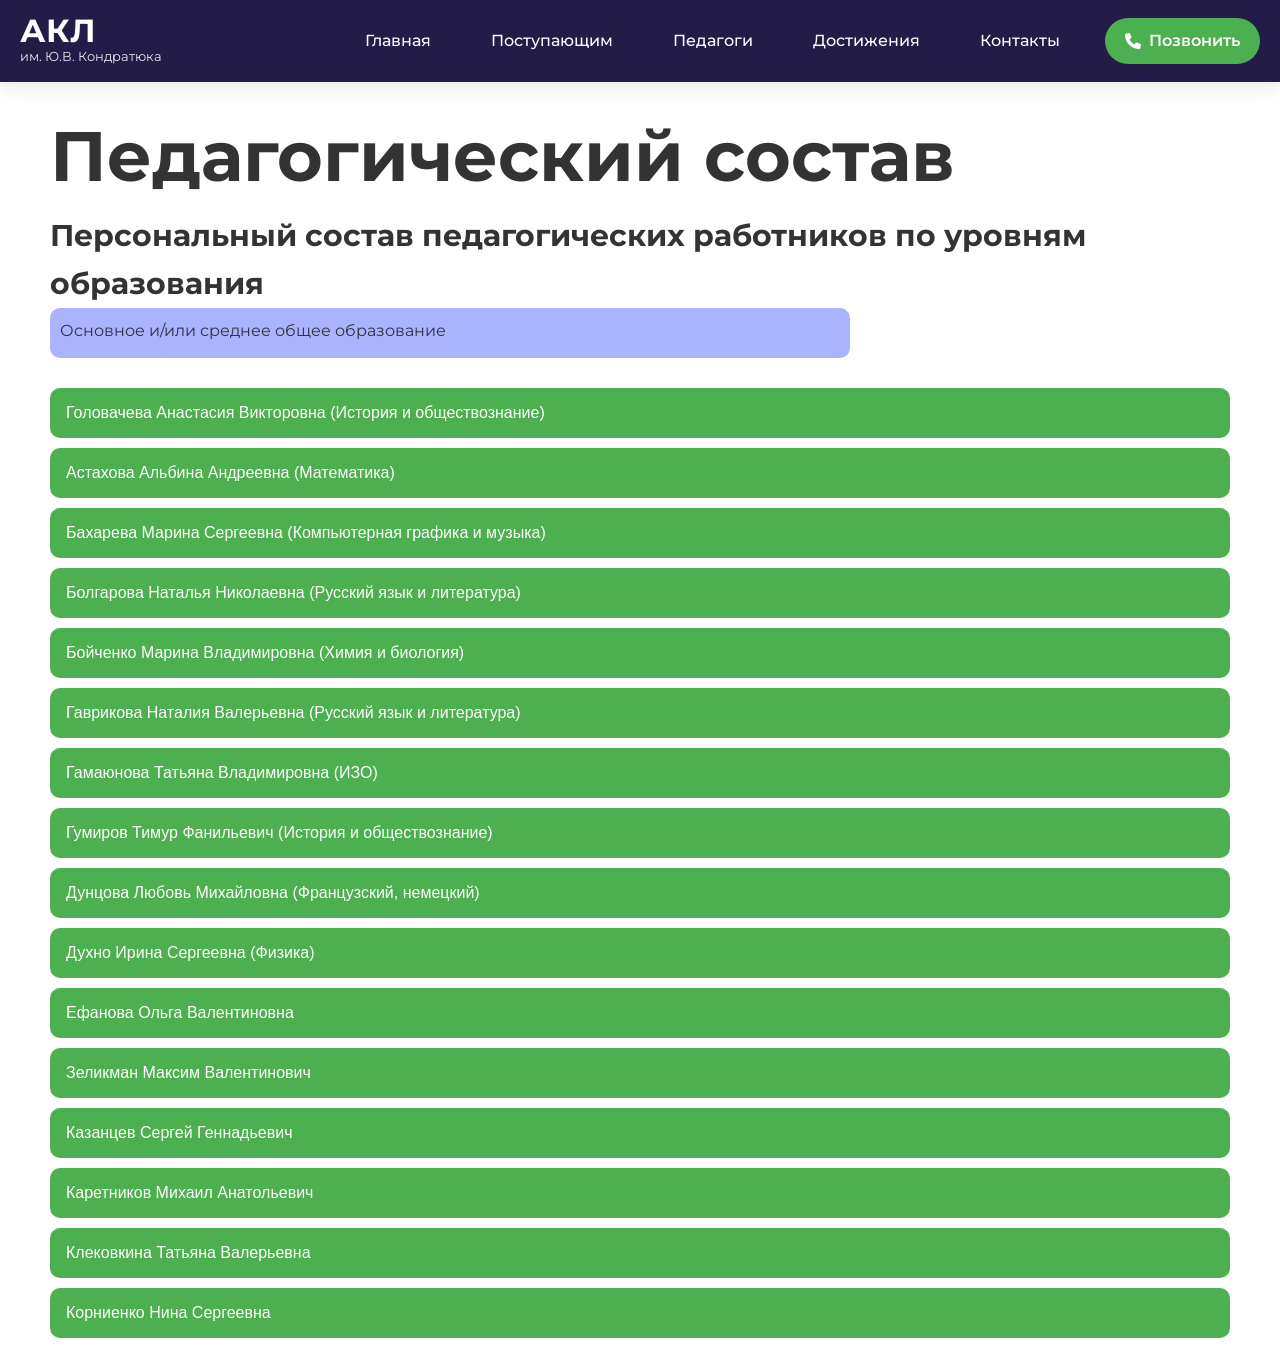
==== ped_sostav.html @ 6c46bc17 "Add files via upload" ====
<!DOCTYPE html>
<html lang="ru">
<head>
    <meta charset="UTF-8">
    <meta name="viewport" content="width=device-width, initial-scale=1.0">
    <title>Аэрокосмический лицей им. Ю.В. Кондратюка</title>
    <link rel="stylesheet" href="styles.css">
    <link rel="stylesheet" href="https://cdnjs.cloudflare.com/ajax/libs/font-awesome/6.0.0/css/all.min.css">
    <link href="https://fonts.googleapis.com/css2?family=Montserrat:wght@400;500;600;700&display=swap" rel="stylesheet">
    <link rel="stylesheet" href="https://cdnjs.cloudflare.com/ajax/libs/font-awesome/6.0.0/css/all.min.css">
</head>
<body>
    <nav class="navbar">
    <div class="nav-container">
        <!-- Логотип -->
        <div class="nav-logo">
            <span class="logo-text">АКЛ</span>
            <span class="logo-subtext">им. Ю.В. Кондратюка</span>
        </div>
        
        <!-- Кнопка меню для мобильных -->
        <button class="menu-toggle" id="menuToggle">
            <i class="fas fa-bars"></i>  <!-- Иконка должна быть здесь -->
        </button>
        
        <!-- Основное меню -->
        <ul class="nav-menu" id="navMenu">
            <li class="nav-item">
                <a href="index.html" class="nav-link">Главная</a>
            </li>
            <li class="nav-item">
                <a href="postupaushim.html" class="nav-link">Поступающим</a>
            </li>
            <li class="nav-item">
                <a href="ped_sostav.html" class="nav-link">Педагоги</a>
            </li>
            <li class="nav-item">
                <a href="achievement.html" class="nav-link">Достижения</a>
            </li>
            <li class="nav-item">
                <a href="contacts.html" class="nav-link">Контакты</a>
            </li>
            <li class="nav-item">
                <a href="tel:+73832792123" class="nav-link cta-button">
                    <i class="fas fa-phone"></i> Позвонить
                </a>
            </li>
        </ul>
    </div>
</nav>

    <h1 class="ped_sostav" id="head_ped_sostav">Педагогический состав</h1>
    <h2 class="ped_sostav">Персональный состав педагогических работников по уровням образования</h2>

    <div class="ped_sostav" id="about">
        <p>Основное и/или среднее общее образование</p>
    </div>

    <div class="ped_sostav" id="list_of_teachers">
        <!-- Головачева Анастасия Викторовна -->
        <div class="teacher-item">
            <button class="dropbtn" onclick="toggleTeacher('teacher1')">Головачева Анастасия Викторовна (История и обществознание)</button>
            <div class="all_ab_teacher" id="teacher1">
                <div class="teacher_name">Головачева Анастасия Викторовна</div>
                <div class="main_ab_teacher">
                    <img src="avatar.png" class="photo" alt="Фото учителя">
                    <div class="teacher-info">
                        <p><strong>Предмет:</strong> История и обществознание</p>
                        <p><strong>Ученая степень:</strong>Не указано</p>
                        <p><strong>Ученое звание:</strong>Не указано</p>
                        <p><strong>Общий стаж работы:</strong>4 года</p>
                        <p><strong>Педагогический стаж:</strong>4 года</p>
                        <p><strong>Стаж работы по специальности</strong>4 года</p>
                        <p><strong>Стаж работы в данной ОО:</strong>4 года</p>
                    </div>
                </div>
            </div>
        </div>

        <!-- Астахова Альбина Андреевна -->
        <div class="teacher-item">
            <button class="dropbtn" onclick="toggleTeacher('teacher2')">Астахова Альбина Андреевна (Математика)</button>
            <div class="all_ab_teacher" id="teacher2">
                <div class="teacher_name">Астахова Альбина Андреевна</div>
                <div class="main_ab_teacher">
                    <img src="avatar.png" class="photo" alt="Фото учителя">
                    <div class="teacher-info">
                        <p><strong>Предмет:</strong> Математика</p>
                        <p><strong>Ученая степень:</strong>Не указано</p>
                        <p><strong>Ученое звание:</strong>Не указано</p>
                        <p><strong>Общий стаж работы:</strong>4 года</p>
                        <p><strong>Педагогический стаж:</strong>4 года</p>
                        <p><strong>Стаж работы по специальности</strong>4 года</p>
                        <p><strong>Стаж работы в данной ОО:</strong>4 года</p>
                    </div>
                </div>
            </div>
        </div>

        <!-- Бахарева Марина Сергеевна -->
        <div class="teacher-item">
            <button class="dropbtn" onclick="toggleTeacher('teacher3')">Бахарева Марина Сергеевна (Компьютерная графика и музыка)</button>
            <div class="all_ab_teacher" id="teacher3">
                <div class="teacher_name">Бахарева Марина Сергеевна</div>
                <div class="main_ab_teacher">
                    <img src="bms.png" class="photo" alt="Фото учителя">
                    <div class="teacher-info">
                        <p><strong>Предмет:</strong>Музыка,компьютерная графика</p>
                        <p><strong>Ученая степень:</strong>Не указано</p>
                        <p><strong>Ученое звание:</strong>Не указано</p>
                        <p><strong>Общий стаж работы:</strong>30 года</p>
                        <p><strong>Педагогический стаж:</strong>28 года</p>
                        <p><strong>Стаж работы по специальности</strong>28 года</p>
                        <p><strong>Стаж работы в данной ОО:</strong>23 года</p>
                    </div>
                </div>
            </div>
        </div>

        <!-- Болгарова Наталья Николаевна -->
        <div class="teacher-item">
            <button class="dropbtn" onclick="toggleTeacher('teacher4')">Болгарова Наталья Николаевна (Русский язык и литература)</button>
            <div class="all_ab_teacher" id="teacher4">
                <div class="teacher_name">Болгарова Наталья Николаевна</div>
                <div class="main_ab_teacher">
                    <img src="avatar.png" class="photo" alt="Фото учителя">
                    <div class="teacher-info">
                        <p><strong>Предмет:</strong> Русский язык и литература</p>
                        <p><strong>Ученая степень:</strong>Не указано</p>
                        <p><strong>Ученое звание:</strong>Не указано</p>
                        <p><strong>Общий стаж работы:</strong>30 года</p>
                        <p><strong>Педагогический стаж:</strong>28 года</p>
                        <p><strong>Стаж работы по специальности</strong>28 года</p>
                        <p><strong>Стаж работы в данной ОО:</strong>23 года</p>
                    </div>
                </div>
            </div>
        </div>

        <!-- Бойченко Марина Владимировна -->
        <div class="teacher-item">
            <button class="dropbtn" onclick="toggleTeacher('teacher5')">Бойченко Марина Владимировна (Химия и биология)</button>
            <div class="all_ab_teacher" id="teacher5">
                <div class="teacher_name">Бойченко Марина Владимировна</div>
                <div class="main_ab_teacher">
                    <img src="avatar.png" class="photo" alt="Фото учителя">
                    <div class="teacher-info">
                        <p><strong>Предмет:</strong>Химия, биология</p>
                        <p><strong>Ученая степень:</strong>Не указано</p>
                        <p><strong>Ученое звание:</strong>Не указано</p>
                        <p><strong>Общий стаж работы:</strong>21 год</p>
                        <p><strong>Педагогический стаж:</strong>7 лет</p>
                        <p><strong>Стаж работы по специальности</strong>7 лет</p>
                        <p><strong>Стаж работы в данной ОО:</strong>1 год</p>
                    </div>
                </div>
            </div>
        </div>

        <!-- Добавьте остальных учителей по аналогии -->
        <!-- Гаврикова Наталия Валерьевна -->
        <div class="teacher-item">
            <button class="dropbtn" onclick="toggleTeacher('teacher6')">Гаврикова Наталия Валерьевна (Русский язык и литература)</button>
            <div class="all_ab_teacher" id="teacher6">
                <div class="teacher_name">Гаврикова Наталия Валерьевна</div>
                <div class="main_ab_teacher">
                    <img src="gnv.png" class="photo" alt="Фото учителя">
                    <div class="teacher-info">
                        <p><strong>Предмет:</strong>Русский язык и литература</p>
                        <p><strong>Ученая степень:</strong>Не указано</p>
                        <p><strong>Ученое звание:</strong>"Отличник просвещения"</p>
                        <p><strong>Общий стаж работы:</strong>32 года</p>
                        <p><strong>Педагогический стаж:</strong>32 года</p>
                        <p><strong>Стаж работы по специальности</strong>32 года</p>
                        <p><strong>Стаж работы в данной ОО:</strong>11 лет</p>
                    </div>
                </div>
            </div>
        </div>

        <!-- Гамаюнова Татьяна Владимировна -->
        <div class="teacher-item">
            <button class="dropbtn" onclick="toggleTeacher('teacher7')">Гамаюнова Татьяна Владимировна (ИЗО)</button>
            <div class="all_ab_teacher" id="teacher7">
                <div class="teacher_name">Гамаюнова Татьяна Владимировна</div>
                <div class="main_ab_teacher">
                    <img src="avatar.png" class="photo" alt="Фото учителя">
                    <div class="teacher-info">
                        <p><strong>Предмет:</strong>ИЗО</p>
                        <p><strong>Ученая степень:</strong>Не указано</p>
                        <p><strong>Ученое звание:</strong>Не указано</p>
                        <p><strong>Общий стаж работы:</strong>40 лет</p>
                        <p><strong>Педагогический стаж:</strong>36 лет</p>
                        <p><strong>Стаж работы по специальности</strong>36 лет</p>
                        <p><strong>Стаж работы в данной ОО:</strong>18 лет</p>
                    </div>
                </div>
            </div>
        </div>

        <div class="teacher-item">
            <button class="dropbtn" onclick="toggleTeacher('teacher8')">Гумиров Тимур Фанильевич (История и обществознание)</button>
            <div class="all_ab_teacher" id="teacher8">
                <div class="teacher_name">Гумиров Тимур Фанильевич</div>
                <div class="main_ab_teacher">
                    <img src="gtf.png" class="photo" alt="Фото учителя">
                    <div class="teacher-info">
                        <p><strong>Предмет:</strong>История и обществознание</p>
                        <p><strong>Ученая степень:</strong>Не указано</p>
                        <p><strong>Ученое звание:</strong>Не указано</p>
                        <p><strong>Общий стаж работы:</strong>10 лет</p>
                        <p><strong>Педагогический стаж:</strong>10 лет</p>
                        <p><strong>Стаж работы по специальности</strong>10 лет</p>
                        <p><strong>Стаж работы в данной ОО:</strong>10 лет</p>
                    </div>
                </div>
            </div>
        </div>

        <!-- Дунцова Любовь Михайловна -->
        <div class="teacher-item">
            <button class="dropbtn" onclick="toggleTeacher('teacher9')">Дунцова Любовь Михайловна (Французский, немецкий)</button>
            <div class="all_ab_teacher" id="teacher9">
                <div class="teacher_name">Дунцова Любовь Михайловна</div>
                <div class="main_ab_teacher">
                    <img src="dlm.png" class="photo" alt="Фото учителя">
                    <div class="teacher-info">
                        <p><strong>Предмет:</strong>Иностранные языки (французский, немецкий)</p>
                        <p><strong>Ученая степень:</strong>Не указано</p>
                        <p><strong>Ученое звание:</strong>Не указано</p>
                        <p><strong>Общий стаж работы:</strong>40 лет</p>
                        <p><strong>Педагогический стаж:</strong>40 лет</p>
                        <p><strong>Стаж работы по специальности</strong>40 лет</p>
                        <p><strong>Стаж работы в данной ОО:</strong>37 лет</p>
                    </div>
                </div>
            </div>
        </div>

        <!-- Духно Ирина Сергеевна -->
        <div class="teacher-item">
            <button class="dropbtn" onclick="toggleTeacher('teacher10')">Духно Ирина Сергеевна (Физика)</button>
            <div class="all_ab_teacher" id="teacher10">
                <div class="teacher_name">Духно Ирина Сергеевна</div>
                <div class="main_ab_teacher">
                    <img src="dis.png" class="photo" alt="Фото учителя">
                    <div class="teacher-info">
                        <p><strong>Предмет:</strong>Физика</p>
                        <p><strong>Ученая степень:</strong>Не указано</p>
                        <p><strong>Ученое звание:</strong>Не указано</p>
                        <p><strong>Общий стаж работы:</strong>20 лет</p>
                        <p><strong>Педагогический стаж:</strong>14 лет</p>
                        <p><strong>Стаж работы по специальности</strong>14 лет</p>
                        <p><strong>Стаж работы в данной ОО:</strong>8 лет</p>
                    </div>
                </div>
            </div>
        </div>

        <div class="teacher-item">
            <button class="dropbtn" onclick="toggleTeacher('teacher11')">Ефанова Ольга Валентиновна</button>
            <div class="all_ab_teacher" id="teacher11">
                <div class="teacher_name">Ефанова Ольга Валентиновна</div>
                <div class="main_ab_teacher">
                    <img src="eov.png" class="photo" alt="Фото учителя">
                    <div class="teacher-info">
                        <p><strong>Предмет:</strong>Педагог дополнительного образования</p>
                        <p><strong>Ученая степень:</strong>Не указано</p>
                        <p><strong>Ученое звание:</strong>Не указано</p>
                        <p><strong>Общий стаж работы:</strong>44 года</p>
                        <p><strong>Педагогический стаж:</strong>36 лет</p>
                        <p><strong>Стаж работы по специальности</strong>36 лет</p>
                        <p><strong>Стаж работы в данной ОО:</strong>26 лет</p>
                    </div>
                </div>
            </div>
        </div>

        <div class="teacher-item">
            <button class="dropbtn" onclick="toggleTeacher('teacher12')">Зеликман Максим Валентинович</button>
            <div class="all_ab_teacher" id="teacher12">
                <div class="teacher_name">Зеликман Максим Валентинович</div>
                <div class="main_ab_teacher">
                    <img src="avatar.png" class="photo" alt="Фото учителя">
                    <div class="teacher-info">
                        <p><strong>Предмет:</strong>Физика</p>
                        <p><strong>Ученая степень:</strong>Не указано</p>
                        <p><strong>Ученое звание:</strong>Не указано</p>
                        <p><strong>Общий стаж работы:</strong>14 лет</p>
                        <p><strong>Педагогический стаж:</strong>2 года</p>
                        <p><strong>Стаж работы по специальности</strong>11 лет</p>
                        <p><strong>Стаж работы в данной ОО:</strong>2 года</p>
                    </div>
                </div>
            </div>
        </div>

        <div class="teacher-item">
            <button class="dropbtn" onclick="toggleTeacher('teacher13')">Казанцев Сергей Геннадьевич</button>
            <div class="all_ab_teacher" id="teacher13">
                <div class="teacher_name">Казанцев Сергей Геннадьевич</div>
                <div class="main_ab_teacher">
                    <img src="ksg.png" class="photo" alt="Фото учителя">
                    <div class="teacher-info">
                        <p><strong>Предмет:</strong>КЛА, индивидуальный проект, спецкурс</p>
                        <p><strong>Ученая степень:</strong>Не указано</p>
                        <p><strong>Ученое звание:</strong>Почётный работник сферы образования Российской Федерации</p>
                        <p><strong>Общий стаж работы:</strong>38 лет</p>
                        <p><strong>Педагогический стаж:</strong>37 лет</p>
                        <p><strong>Стаж работы по специальности</strong>37 лет</p>
                        <p><strong>Стаж работы в данной ОО:</strong>37 лет</p>
                    </div>
                </div>
            </div>
        </div>

        <div class="teacher-item">
            <button class="dropbtn" onclick="toggleTeacher('teacher14')">Каретников Михаил Анатольевич</button>
            <div class="all_ab_teacher" id="teacher14">
                <div class="teacher_name">Каретников Михаил Анатольевич</div>
                <div class="main_ab_teacher">
                    <img src="kma.png" class="photo" alt="Фото учителя">
                    <div class="teacher-info">
                        <p><strong>Предмет:</strong>Основы безопасности и защиты Родины</p>
                        <p><strong>Ученая степень:</strong>Не указано</p>
                        <p><strong>Ученое звание:</strong>Не указано</p>
                        <p><strong>Общий стаж работы:</strong>29 лет</p>
                        <p><strong>Педагогический стаж:</strong>29 лет</p>
                        <p><strong>Стаж работы по специальности</strong>29 лет</p>
                        <p><strong>Стаж работы в данной ОО:</strong>7 лет</p>
                    </div>
                </div>
            </div>
        </div>

        <div class="teacher-item">
            <button class="dropbtn" onclick="toggleTeacher('teacher15')">Клековкина Татьяна Валерьевна</button>
            <div class="all_ab_teacher" id="teacher15">
                <div class="teacher_name">Клековкина Татьяна Валерьевна</div>
                <div class="main_ab_teacher">
                    <img src="ktv.png" class="photo" alt="Фото учителя">
                    <div class="teacher-info">
                        <p><strong>Предмет:</strong>Информатика</p>
                        <p><strong>Ученая степень:</strong>Не указано</p>
                        <p><strong>Ученое звание:</strong>Отличник просвещения</p>
                        <p><strong>Общий стаж работы:</strong>40 лет</p>
                        <p><strong>Педагогический стаж:</strong>30 лет</p>
                        <p><strong>Стаж работы по специальности</strong>30 лет</p>
                        <p><strong>Стаж работы в данной ОО:</strong>19 лет</p>
                    </div>
                </div>
            </div>
        </div>

        <div class="teacher-item">
            <button class="dropbtn" onclick="toggleTeacher('teacher16')">Корниенко Нина Сергеевна</button>
            <div class="all_ab_teacher" id="teacher16">
                <div class="teacher_name">Корниенко Нина Сергеевна</div>
                <div class="main_ab_teacher">
                    <img src="avatar.png" class="photo" alt="Фото учителя">
                    <div class="teacher-info">
                        <p><strong>Предмет:</strong>Русский язык, литература</p>
                        <p><strong>Ученая степень:</strong>Не указано</p>
                        <p><strong>Ученое звание:</strong>Почётный работник общего образования Российской Федерации</p>
                        <p><strong>Общий стаж работы:</strong>41 год</p>
                        <p><strong>Педагогический стаж:</strong>36 лет</p>
                        <p><strong>Стаж работы по специальности</strong>36 лет</p>
                        <p><strong>Стаж работы в данной ОО:</strong>5 лет</p>
                    </div>
                </div>
            </div>
        </div>
    </div>

    <style>
        /* Дополнительные стили для страницы педсостава */
        .teacher-item {
            margin-bottom: 10px;
            width: 100%;
        }

        .dropbtn {
            background-color: #4CAF50;
            color: white;
            padding: 16px;
            font-size: 16px;
            border: none;
            border-radius: 10px;
            cursor: pointer;
            width: 100%;
            text-align: left;
            transition: background-color 0.3s;
        }

        .dropbtn:hover {
            background-color: #3d8b40;
        }

        .all_ab_teacher {
            display: none;
            background-color: #f1f1f1;
            padding: 20px;
            border-radius: 0 0 10px 10px;
            box-shadow: 0px 8px 16px 0px rgba(0,0,0,0.2);
            margin-top: -5px;
            width: 100%;
        }

        .all_ab_teacher.show {
            display: block;
            animation: fadeIn 0.3s ease;
        }

        @keyframes fadeIn {
            from {
                opacity: 0;
                transform: translateY(-10px);
            }
            to {
                opacity: 1;
                transform: translateY(0);
            }
        }

        .teacher_name {
            font-size: 24px;
            font-weight: bold;
            margin-bottom: 15px;
            color: #180f3f;
        }

        .main_ab_teacher {
            display: flex;
            gap: 30px;
            align-items: flex-start;
        }

        .photo {
            height: 200px;
            width: 200px;
            border: 2px solid #180f3f;
            border-radius: 20px;
            object-fit: cover;
        }

        .teacher-info {
            flex: 1;
            font-size: 16px;
            line-height: 1.8;
        }

        .teacher-info p {
            margin-bottom: 10px;
        }

        .teacher-info strong {
            color: #180f3f;
            font-weight: 600;
        }

        #list_of_teachers {
            margin-left: 50px;
            margin-top: 30px;
            margin-right: 50px;
            max-width: 1200px;
        }

        @media (max-width: 768px) {
            #list_of_teachers {
                margin-left: 20px;
                margin-right: 20px;
            }

            .main_ab_teacher {
                flex-direction: column;
                align-items: center;
                text-align: center;
            }

            .photo {
                height: 150px;
                width: 150px;
            }

            #about {
                width: 90% !important;
                margin-left: auto !important;
                margin-right: auto !important;
            }
        }

        /* Стили для страницы поступающим */
        #postupaushim_header {
            margin-top: 100px;
            margin-left: 50px;
            font-size: 70px;
        }

        #responsible, #postupaushim_header, #inquiries_by_phone {
            margin-left: 50px;
        }

        .postupaushim {
            border: #180f3f solid 2px;
            border-radius: 30px;
            padding: 20px;
            font-size: 25px;
            width: 90%;
            max-width: 1100px;
            margin-left: 50px;
            margin-top: 70px;
        }
    </style>

    <script>
        function toggleTeacher(teacherId) {
            const teacherInfo = document.getElementById(teacherId);
            const isShowing = teacherInfo.classList.contains('show');
            
            // Закрываем все открытые окна
            const allTeacherInfos = document.querySelectorAll('.all_ab_teacher');
            allTeacherInfos.forEach(info => {
                if (info.id !== teacherId) {
                    info.classList.remove('show');
                }
            });
            
            // Переключаем текущее окно
            if (!isShowing) {
                teacherInfo.classList.add('show');
            } else {
                teacherInfo.classList.remove('show');
            }
            
            // Предотвращаем всплытие события
            event.stopPropagation();
        }

        // Закрытие при клике вне области
        window.onclick = function(event) {
            if (!event.target.matches('.dropbtn')) {
                const dropdowns = document.getElementsByClassName("all_ab_teacher");
                for (let i = 0; i < dropdowns.length; i++) {
                    const openDropdown = dropdowns[i];
                    if (openDropdown.classList.contains('show')) {
                        openDropdown.classList.remove('show');
                    }
                }
            }
        }

        // Мобильное меню
        document.addEventListener('DOMContentLoaded', function() {
            const menuToggle = document.getElementById('menuToggle');
            const navMenu = document.getElementById('navMenu');
            
            if (menuToggle) {
                menuToggle.addEventListener('click', function() {
                    navMenu.classList.toggle('active');
                });
            }
            
            const navLinks = document.querySelectorAll('.nav-link');
            navLinks.forEach(link => {
                link.addEventListener('click', function() {
                    navMenu.classList.remove('active');
                });
            });
        });

        document.addEventListener('DOMContentLoaded', function() {
            const menuToggle = document.getElementById('menuToggle');
            const navMenu = document.getElementById('navMenu');
            const navbar = document.querySelector('.navbar');
            
            // Проверяем, что элементы существуют
            if (!menuToggle || !navMenu) return;
            
            // Переключение меню
            menuToggle.addEventListener('click', function(event) {
                event.stopPropagation(); // Предотвращаем всплытие события
                navMenu.classList.toggle('active');
                
                // Меняем иконку
                const icon = menuToggle.querySelector('i');
                if (icon) {
                    if (navMenu.classList.contains('active')) {
                        icon.className = 'fas fa-times';
                    } else {
                        icon.className = 'fas fa-bars';
                    }
                }
            });
            
            // Закрытие меню при клике на ссылку
            document.querySelectorAll('.nav-link').forEach(link => {
                link.addEventListener('click', function() {
                    navMenu.classList.remove('active');
                    const icon = menuToggle.querySelector('i');
                    if (icon) {
                        icon.className = 'fas fa-bars';
                    }
                });
            });
            
            // Закрытие меню при клике вне области
            document.addEventListener('click', function(event) {
                if (!navMenu.contains(event.target) && !menuToggle.contains(event.target)) {
                    navMenu.classList.remove('active');
                    const icon = menuToggle.querySelector('i');
                    if (icon) {
                        icon.className = 'fas fa-bars';
                    }
                }
            });
            
            // Изменение меню при скролле
            window.addEventListener('scroll', function() {
                if (window.scrollY > 100) {
                    navbar.classList.add('scrolled');
                } else {
                    navbar.classList.remove('scrolled');
                }
            });
        });

    </script>
</body>
</html>
---- styles.css ----
/* Сброс и базовые стили */
* {
    margin: 0;
    padding: 0;
    box-sizing: border-box;
}

:root {
    --primary-color: #180f3f;
    --secondary-color: #070253;
    --text-color: #333;
    --white: #ffffff;
    --black: #000000;
    --gradient: linear-gradient(to right, var(--black), var(--secondary-color));
    --shadow: 0 5px 15px rgba(0, 0, 0, 0.1);
    --transition: all 0.3s ease;
}

html {
    font-size: 16px;
    scroll-behavior: smooth;
}

body {
    font-family: 'Montserrat', sans-serif;
    color: var(--text-color);
    background-color: var(--white);
    overflow-x: hidden;
    line-height: 1.6;
}

.container {
    max-width: 1400px;
    margin: 0 auto;
    padding: 0 20px;
}

/* Стили для выдвигающегося меню */
.navbar {
    position: fixed;
    top: 0;
    left: 0;
    width: 100%;
    background-color: rgba(24, 15, 63, 0.95);
    backdrop-filter: blur(10px);
    box-shadow: 0 4px 20px rgba(0, 0, 0, 0.1);
    z-index: 1000;
    transition: all 0.4s ease;
    padding: 15px 0;
}

.navbar.scrolled {
    padding: 10px 0;
    background-color: rgba(24, 15, 63, 0.98);
}

.nav-container {
    max-width: 1400px;
    margin: 0 auto;
    padding: 0 20px;
    display: flex;
    justify-content: space-between;
    align-items: center;
}

/* Логотип */
.nav-logo {
    display: flex;
    flex-direction: column;
    color: var(--white);
}

.logo-text {
    font-size: 2rem;
    font-weight: 700;
    line-height: 1;
}

.logo-subtext {
    font-size: 0.8rem;
    opacity: 0.9;
}

/* Меню */
.nav-menu {
    display: flex;
    list-style: none;
    align-items: center;
    gap: 30px;
    margin: 0;
    padding: 0;
}

.nav-item {
    position: relative;
}

.nav-link {
    color: var(--white);
    text-decoration: none;
    font-weight: 500;
    font-size: 1rem;
    padding: 8px 15px;
    border-radius: 5px;
    transition: all 0.3s ease;
    display: flex;
    align-items: center;
    gap: 8px;
}

.nav-link:hover {
    background-color: rgba(255, 255, 255, 0.1);
    transform: translateY(-2px);
}

.nav-link::after {
    content: '';
    position: absolute;
    bottom: -5px;
    left: 50%;
    transform: translateX(-50%);
    width: 0;
    height: 2px;
    background-color: var(--white);
    transition: width 0.3s ease;
}

.nav-link:hover::after {
    width: 80%;
}

/* Кнопка звонка */
.cta-button {
    background-color: #4CAF50;
    padding: 10px 20px;
    border-radius: 25px;
    font-weight: 600;
}

.cta-button:hover {
    background-color: #3d8b40;
    transform: translateY(-3px);
    box-shadow: 0 5px 15px rgba(76, 175, 80, 0.3);
}

/* Кнопка мобильного меню */
.menu-toggle {
    display: none;
    background: none;
    border: none;
    color: var(--white);
    font-size: 1.5rem;
    cursor: pointer;
    padding: 10px;
    transition: transform 0.3s ease;
}

.menu-toggle:hover {
    transform: scale(1.1);
}

/* Адаптивность меню */
@media (max-width: 992px) {
    .menu-toggle {
        display: block;
    }
    
    .nav-menu {
        position: fixed;
        top: 70px;
        right: -100%;
        width: 300px;
        height: calc(100vh - 70px);
        background-color: var(--primary-color);
        flex-direction: column;
        align-items: flex-start;
        padding: 40px 30px;
        transition: right 0.5s ease;
        box-shadow: -5px 0 25px rgba(0, 0, 0, 0.2);
        overflow-y: auto;
    }
    
    .nav-menu.active {
        right: 0;
    }
    
    .nav-item {
        width: 100%;
    }
    
    .nav-link {
        padding: 15px 0;
        width: 100%;
        border-bottom: 1px solid rgba(255, 255, 255, 0.1);
    }
    
    .nav-link::after {
        display: none;
    }
    
    .cta-button {
        margin-top: 20px;
        justify-content: center;
    }
}

@media (max-width: 480px) {
    .nav-menu {
        width: 100%;
    }
    
    .nav-logo .logo-text {
        font-size: 1.5rem;
    }
    
    .logo-subtext {
        font-size: 0.7rem;
    }
}

.container {
    padding-top: 100px;
}

@media (max-width: 768px) {
    .container {
        padding-top: 90px;
    }
}

/* Шапка */
.header {
    margin-top: 60px;
}

.main-title {
    color: var(--primary-color);
    font-size: clamp(2rem, 5vw, 4rem);
    font-weight: 700;
    line-height: 1.2;
    margin-bottom: 30px;
}

.contact-info {
    display: flex;
    flex-wrap: wrap;
    gap: 30px;
    margin-bottom: 50px;
}

.tel, .geo {
    color: var(--secondary-color);
    font-size: 1.3rem;
    font-weight: 500;
}

/* Главный баннер */
.hero {
    margin: 80px 0;
}

.hero-title {
    color: var(--primary-color);
    font-size: clamp(2.5rem, 6vw, 5rem);
    margin-bottom: 40px;
}

.hero-content {
    display: flex;
    flex-wrap: wrap;
    align-items: center;
    gap: 30px;
}

.hero-image {
    width: 100%;
    max-width: 500px;
    border-radius: 15px;
    box-shadow: var(--shadow);
}

.hero-subtitle {
    color: var(--primary-color);
    font-size: clamp(1.8rem, 4vw, 2.5rem);
    flex: 1;
}

/* Преимущества */
.advantages {
    margin: 80px 0;
}

.advantage-row {
    display: flex;
    flex-wrap: wrap;
    gap: 30px;
    margin-bottom: 30px;
}

.advantage-card {
    flex: 1;
    min-width: 300px;
    padding: 25px;
    background: linear-gradient(135deg, #f5f7fa 0%, #c3cfe2 100%);
    border-radius: 15px;
    box-shadow: var(--shadow);
    transition: var(--transition);
}

.advantage-card:hover {
    transform: translateY(-5px);
    box-shadow: 0 10px 25px rgba(0, 0, 0, 0.15);
}

.advantage-card p {
    color: var(--primary-color);
    font-size: 1.1rem;
    line-height: 1.7;
}

/* Галерея */
.gallery {
    display: flex;
    flex-wrap: wrap;
    gap: 30px;
    margin: 80px 0;
}

.gallery-image {
    flex: 1;
    min-width: 300px;
    height: 300px;
    object-fit: cover;
    border-radius: 20px;
    box-shadow: var(--shadow);
    transition: var(--transition);
}

.gallery-image:hover {
    transform: scale(1.02);
}

/* Образование */
.education {
    margin: 80px 0;
}

.section-title {
    color: var(--primary-color);
    font-size: clamp(2.5rem, 6vw, 4rem);
    margin-bottom: 50px;
    font-weight: 700;
}

.education-grid {
    display: grid;
    grid-template-columns: repeat(auto-fit, minmax(300px, 1fr));
    gap: 30px;
}

.education-card {
    padding: 30px;
    background: var(--gradient);
    border-radius: 20px;
    color: var(--white);
    box-shadow: var(--shadow);
    transition: var(--transition);
}

.education-card:hover {
    transform: translateY(-10px);
}

.education-card p {
    font-size: 1.1rem;
    line-height: 1.7;
}

/* Мероприятия */
.events {
    margin: 80px 0;
}

.events-grid {
    display: grid;
    grid-template-columns: repeat(auto-fit, minmax(300px, 1fr));
    gap: 30px;
}

.event-card {
    padding: 30px;
    border: 2px solid var(--primary-color);
    border-radius: 20px;
    color: var(--primary-color);
    transition: var(--transition);
}

.event-card:hover {
    box-shadow: 0 10px 30px rgba(24, 15, 63, 0.2);
    transform: translateY(-5px);
}

.event-card p {
    font-size: 1.1rem;
    line-height: 1.7;
}

/* Карта */
.location {
    margin: 80px 0 120px;
}

.map-container {
    position: relative;
    width: 100%;
    height: 0;
    padding-bottom: 56.25%; /* Соотношение 16:9 */
    border-radius: 20px;
    overflow: hidden;
    box-shadow: var(--shadow);
}

.map {
    position: absolute;
    top: 0;
    left: 0;
    width: 100%;
    height: 100%;
    border: none;
}

#postupaushim_header {
    margin-top: 100px;
    margin-left: 50px;
    font-size: 70px;
}

#responsible, #postupaushim_header, #inquiries_by_phone {
    margin-left: 50px;
}

.postupaushim {
    border: #180f3f solid 2px;
    border-radius: 30px;
    padding: 20px;
    font-size: 25px;
    width: 1100px;
    margin-left: 50px;
    margin-top: 70px;
}

ul {
    list-style-type: none;
}

a {
    color: #000000;
    text-decoration: none;
}

h1.ped_sostav {
    font-size: 70px;
    margin-top: 100px;
    margin-left: 50px;
}

h2.ped_sostav {
    font-size: 30px;
    margin-left: 50px;
}

#about {
    width: 800px;
    height: 50px;
    background-color: #a9b3ff;
    border-radius: 10px;
    margin-left: 50px;
    padding: 10px;
}

#list_of_teachers {
    margin-left: 50px;
    margin-top: 30px;
}

h1.achievement {
    font-size: 70px;
    margin-top: 100px;
    margin-left: 50px;    
}

div.achievement {
    border: 2px solid black;
    padding: 20px;
    width: 600px;
    border-radius: 20px;
    margin-left: 50px;
}

div.contacts {
    width: 1300px;
    padding: 20px;
    margin-top: 100px;
    margin-left: 50px;
    border: 2px solid black;
    border-radius: 20px;
}

h1.contacts {
    margin-left: 50px;
}

p.personal_reception_info {
    font-size: 23px;
}

div.all_ab_teacher {
    width: 900px;
    border: #000000 2px solid;
    padding: 10px;
    border-radius: 10px;
    font-size: 30px;
    margin-left: auto;
    margin-right: auto;
}

img.photo {
    height: 300px;
    border: 1px black solid;
    border-radius: 20px;
}

#name {
  position: relative;
  display: inline-block;
}

.dropbtn {
  background-color: #6eadff;
  color: white;
  padding: 16px;
  font-size: 16px;
  border: none;
  border-radius: 10px;
}

.all_ab_teacher {
  display: none;
  position: absolute;
  background-color: #f1f1f1;
  min-width: 160px;
  box-shadow: 0px 8px 16px 0px rgba(0,0,0,0.2);
  z-index: 1;
}

.all_ab_teacher.show {
    display: block;
} 

/* Сброс и базовые стили */
* {
    margin: 0;
    padding: 0;
    box-sizing: border-box;
}

:root {
    --primary-color: #180f3f;
    --secondary-color: #070253;
    --text-color: #333;
    --white: #ffffff;
    --black: #000000;
    --gradient: linear-gradient(to right, var(--black), var(--secondary-color));
    --shadow: 0 5px 15px rgba(0, 0, 0, 0.1);
    --transition: all 0.3s ease;
}

html {
    font-size: 16px;
    scroll-behavior: smooth;
}

body {
    font-family: 'Montserrat', sans-serif;
    color: var(--text-color);
    background-color: var(--white);
    overflow-x: hidden;
    line-height: 1.6;
}

.container {
    max-width: 1400px;
    margin: 0 auto;
    padding: 0 20px;
}

/* Стили для выдвигающегося меню */
.navbar {
    position: fixed;
    top: 0;
    left: 0;
    width: 100%;
    background-color: rgba(24, 15, 63, 0.95);
    backdrop-filter: blur(10px);
    box-shadow: 0 4px 20px rgba(0, 0, 0, 0.1);
    z-index: 1000;
    transition: all 0.4s ease;
    padding: 15px 0;
}

.navbar.scrolled {
    padding: 10px 0;
    background-color: rgba(24, 15, 63, 0.98);
}

.nav-container {
    max-width: 1400px;
    margin: 0 auto;
    padding: 0 20px;
    display: flex;
    justify-content: space-between;
    align-items: center;
}

/* Логотип */
.nav-logo {
    display: flex;
    flex-direction: column;
    color: var(--white);
}

.logo-text {
    font-size: 2rem;
    font-weight: 700;
    line-height: 1;
}

.logo-subtext {
    font-size: 0.8rem;
    opacity: 0.9;
}

/* Меню */
.nav-menu {
    display: flex;
    list-style: none;
    align-items: center;
    gap: 30px;
    margin: 0;
    padding: 0;
}

.nav-item {
    position: relative;
}

.nav-link {
    color: var(--white);
    text-decoration: none;
    font-weight: 500;
    font-size: 1rem;
    padding: 8px 15px;
    border-radius: 5px;
    transition: all 0.3s ease;
    display: flex;
    align-items: center;
    gap: 8px;
}

.nav-link:hover {
    background-color: rgba(255, 255, 255, 0.1);
    transform: translateY(-2px);
}

.nav-link::after {
    content: '';
    position: absolute;
    bottom: -5px;
    left: 50%;
    transform: translateX(-50%);
    width: 0;
    height: 2px;
    background-color: var(--white);
    transition: width 0.3s ease;
}

.nav-link:hover::after {
    width: 80%;
}

/* Кнопка звонка */
.cta-button {
    background-color: #4CAF50;
    padding: 10px 20px;
    border-radius: 25px;
    font-weight: 600;
}

.cta-button:hover {
    background-color: #3d8b40;
    transform: translateY(-3px);
    box-shadow: 0 5px 15px rgba(76, 175, 80, 0.3);
}

/* Кнопка мобильного меню */
.menu-toggle {
    display: none;
    background: none;
    border: none;
    color: var(--white);
    font-size: 1.5rem;
    cursor: pointer;
    padding: 10px;
    transition: transform 0.3s ease;
}

.menu-toggle:hover {
    transform: scale(1.1);
}

/* Адаптивность меню */
@media (max-width: 992px) {
    .menu-toggle {
        display: block;
    }
    
    .nav-menu {
        position: fixed;
        top: 70px;
        right: -100%;
        width: 300px;
        height: calc(100vh - 70px);
        background-color: var(--primary-color);
        flex-direction: column;
        align-items: flex-start;
        padding: 40px 30px;
        transition: right 0.5s ease;
        box-shadow: -5px 0 25px rgba(0, 0, 0, 0.2);
        overflow-y: auto;
    }
    
    .nav-menu.active {
        right: 0;
    }
    
    .nav-item {
        width: 100%;
    }
    
    .nav-link {
        padding: 15px 0;
        width: 100%;
        border-bottom: 1px solid rgba(255, 255, 255, 0.1);
    }
    
    .nav-link::after {
        display: none;
    }
    
    .cta-button {
        margin-top: 20px;
        justify-content: center;
    }
}

@media (max-width: 480px) {
    .nav-menu {
        width: 100%;
    }
    
    .nav-logo .logo-text {
        font-size: 1.5rem;
    }
    
    .logo-subtext {
        font-size: 0.7rem;
    }
}

.container {
    padding-top: 100px;
}

/* ========== МОБИЛЬНАЯ АДАПТАЦИЯ ========== */

/* Общие мобильные стили */
@media (max-width: 768px) {
    .container {
        padding-top: 80px;
        padding-left: 15px;
        padding-right: 15px;
    }

    h1 {
        font-size: 2rem !important;
        margin-left: 15px !important;
        margin-right: 15px !important;
        word-wrap: break-word;
    }

    h2 {
        font-size: 1.5rem !important;
        margin-left: 15px !important;
        margin-right: 15px !important;
    }

    p, li, a {
        font-size: 1rem !important;
    }
}

/* Главная страница */
@media (max-width: 768px) {
    .header {
        margin-top: 30px;
    }

    .main-title {
        font-size: 2rem !important;
        text-align: center;
    }

    .contact-info {
        flex-direction: column;
        gap: 10px;
        text-align: center;
    }

    .tel, .geo {
        font-size: 1.1rem !important;
    }

    .hero {
        margin: 40px 0;
    }

    .hero-title {
        font-size: 2rem !important;
        text-align: center;
    }

    .hero-content {
        flex-direction: column;
        text-align: center;
    }

    .hero-image {
        max-width: 100%;
        height: auto;
    }

    .hero-subtitle {
        font-size: 1.5rem !important;
    }

    .advantage-row {
        flex-direction: column;
        gap: 15px;
    }

    .advantage-card {
        min-width: 100%;
        padding: 20px;
    }

    .gallery {
        flex-direction: column;
        gap: 15px;
    }

    .gallery-image {
        min-width: 100%;
        height: 250px;
    }

    .section-title {
        font-size: 2rem !important;
        text-align: center;
        margin-bottom: 30px;
    }

    .education-grid, .events-grid {
        grid-template-columns: 1fr;
        gap: 15px;
    }

    .education-card, .event-card {
        padding: 20px;
    }

    .vk {
        display: block;
        text-align: center;
        margin: 20px auto;
        font-size: 1.2rem;
    }
}

/* Страница "Поступающим" */
@media (max-width: 768px) {
    #postupaushim_header {
        font-size: 2.5rem !important;
        margin: 80px 15px 20px !important;
        text-align: center;
    }

    #responsible, #inquiries_by_phone {
        margin-left: 15px !important;
        margin-right: 15px !important;
        text-align: center;
        font-size: 1.2rem !important;
    }

    .postupaushim {
        width: calc(100% - 30px) !important;
        margin-left: 15px !important;
        margin-right: 15px !important;
        padding: 15px !important;
        font-size: 1rem !important;
        border-radius: 15px;
    }

    #tasks {
        padding-left: 15px !important;
    }

    #tasks li {
        margin-bottom: 10px;
    }

    #tasks a {
        font-size: 0.95rem !important;
        word-break: break-word;
    }
}

/* Страница "Педагоги" */
@media (max-width: 768px) {
    h1.ped_sostav {
        font-size: 2.5rem !important;
        margin: 80px 15px 20px !important;
        text-align: center;
    }

    h2.ped_sostav {
        font-size: 1.5rem !important;
        margin-left: 15px !important;
        margin-right: 15px !important;
        text-align: center;
    }

    #about {
        width: calc(100% - 30px) !important;
        margin-left: 15px !important;
        margin-right: 15px !important;
        height: auto !important;
        min-height: 50px;
        font-size: 1rem !important;
    }

    #list_of_teachers {
        margin-left: 15px !important;
        margin-right: 15px !important;
    }

    .teacher-item {
        width: 100%;
    }

    .dropbtn {
        padding: 12px !important;
        font-size: 0.95rem !important;
        white-space: normal;
        word-wrap: break-word;
        text-align: left;
    }

    .all_ab_teacher {
        width: 100% !important;
        padding: 15px !important;
    }

    .teacher_name {
        font-size: 1.3rem !important;
        text-align: center;
    }

    .main_ab_teacher {
        flex-direction: column;
        gap: 15px;
    }

    .photo {
        width: 150px !important;
        height: 150px !important;
        margin: 0 auto;
    }

    .teacher-info {
        text-align: left;
        font-size: 0.95rem !important;
    }

    .teacher-info p {
        margin-bottom: 8px;
    }
}

/* Страница "Достижения" */
@media (max-width: 768px) {
    h1.achievement {
        font-size: 2.5rem !important;
        margin: 80px 15px 20px !important;
        text-align: center;
    }

    div.achievement {
        width: calc(100% - 30px) !important;
        margin-left: 15px !important;
        margin-right: 15px !important;
        padding: 15px !important;
    }

    div.achievement h2 {
        font-size: 1.5rem !important;
        margin: 15px 0 10px !important;
    }

    div.achievement a {
        display: block;
        word-break: break-word;
        font-size: 0.95rem !important;
        margin-bottom: 15px;
        padding: 10px;
        background-color: #f5f5f5;
        border-radius: 8px;
    }
}

/* Страница "Контакты" */
@media (max-width: 768px) {
    #head_contacts {
        font-size: 2.5rem !important;
        margin: 80px 15px 20px !important;
        text-align: center;
    }

    div.contacts {
        width: calc(100% - 30px) !important;
        margin-left: 15px !important;
        margin-right: 15px !important;
        padding: 15px !important;
    }

    #personal_reception h1 {
        font-size: 1.3rem !important;
        margin: 0 0 15px !important;
    }

    p.personal_reception_info {
        font-size: 1rem !important;
    }

    h1.contacts {
        font-size: 1.2rem !important;
        margin-left: 15px !important;
        margin-right: 15px !important;
        text-align: center;
        word-wrap: break-word;
    }
}

/* Очень маленькие экраны */
@media (max-width: 480px) {
    .container {
        padding-top: 70px;
    }

    h1 {
        font-size: 1.8rem !important;
    }

    h2 {
        font-size: 1.3rem !important;
    }

    .logo-text {
        font-size: 1.3rem !important;
    }

    .logo-subtext {
        font-size: 0.6rem !important;
    }

    .hero-title {
        font-size: 1.8rem !important;
    }

    .hero-subtitle {
        font-size: 1.3rem !important;
    }

    .advantage-card p {
        font-size: 0.95rem !important;
    }

    .gallery-image {
        height: 200px;
    }

    .education-card p, .event-card p {
        font-size: 0.95rem !important;
    }

    .dropbtn {
        font-size: 0.9rem !important;
        padding: 10px !important;
    }

    .photo {
        width: 120px !important;
        height: 120px !important;
    }

    .teacher-info {
        font-size: 0.9rem !important;
    }

    .postupaushim a {
        word-break: break-all;
    }
}

/* Исправление для карты */
@media (max-width: 768px) {
    .map-container {
        margin: 0 15px;
        width: calc(100% - 30px);
    }
}

/* Улучшение читаемости ссылок */
@media (max-width: 768px) {
    a {
        word-wrap: break-word;
    }
    
    .nav-link {
        word-wrap: normal;
    }
}

/* Анимации */
@keyframes fadeIn {
    from {
        opacity: 0;
        transform: translateY(20px);
    }
    to {
        opacity: 1;
        transform: translateY(0);
    }
}

.hero, .advantages, .gallery, .education, .events, .location {
    animation: fadeIn 1s ease-out;
}

/* ========== ИСПРАВЛЕНИЕ РАЗМЕРОВ ИЗОБРАЖЕНИЙ ========== */

/* Общие правила для всех изображений */
img {
    max-width: 100%;
    height: auto;
    object-fit: cover;
}

/* Главная страница */
.hero-image {
    max-width: 100%;
    width: auto;
    max-height: 400px; /* Ограничиваем высоту */
    border-radius: 15px;
    box-shadow: var(--shadow);
}

.gallery-image {
    width: 100%;
    max-width: 500px; /* Ограничиваем максимальную ширину */
    height: 250px; /* Фиксированная высота */
    object-fit: cover; /* Обрезаем изображение, чтобы вписать в размер */
    border-radius: 20px;
    box-shadow: var(--shadow);
    transition: var(--transition);
}

/* Страница педагогов */
.photo {
    width: 200px;
    height: 200px;
    border: 2px solid var(--primary-color);
    border-radius: 20px;
    object-fit: cover; /* Важно! Обрезает фото по размеру */
}

/* Мобильная версия */
@media (max-width: 768px) {
    /* Главная страница */
    .hero-image {
        max-height: 300px;
        width: 100%;
        object-fit: contain; /* Показывает всё изображение без обрезки */
    }
    
    .gallery-image {
        max-width: 100%;
        height: 200px;
    }
    
    /* Страница педагогов */
    .photo {
        width: 150px;
        height: 150px;
    }
}

@media (max-width: 480px) {
    .hero-image {
        max-height: 250px;
    }
    
    .gallery-image {
        height: 180px;
    }
    
    .photo {
        width: 120px;
        height: 120px;
    }
}

/* Улучшенные стили для мобильного меню */
@media (max-width: 992px) {
    .navbar {
        padding: 10px 0;
    }
    
    .menu-toggle {
        display: block;
        background: none;
        border: none;
        color: white;
        font-size: 1.8rem;
        cursor: pointer;
        padding: 10px 15px;
        z-index: 1001;
    }
    
    .nav-menu {
        position: fixed;
        top: 0;
        right: -100%;
        width: 80%;
        max-width: 350px;
        height: 100vh;
        background-color: var(--primary-color);
        flex-direction: column;
        align-items: flex-start;
        justify-content: flex-start;
        padding: 80px 30px 30px;
        transition: right 0.4s ease;
        box-shadow: -5px 0 25px rgba(0, 0, 0, 0.3);
        overflow-y: auto;
        z-index: 1000;
    }
    
    .nav-menu.active {
        right: 0;
    }
    
    .nav-item {
        width: 100%;
        margin: 5px 0;
    }
    
    .nav-link {
        padding: 15px 20px;
        font-size: 1.2rem;
        border-bottom: 1px solid rgba(255, 255, 255, 0.1);
        width: 100%;
        display: flex;
        align-items: center;
        gap: 10px;
    }
    
    .nav-link i {
        width: 25px;
        text-align: center;
    }
    
    .cta-button {
        margin-top: 20px;
        justify-content: center;
        background-color: #4CAF50;
        border-radius: 30px;
    }
}

@media (max-width: 480px) {
    .nav-menu {
        width: 100%;
        max-width: none;
    }
    
    .menu-toggle {
        font-size: 1.5rem;
    }
}
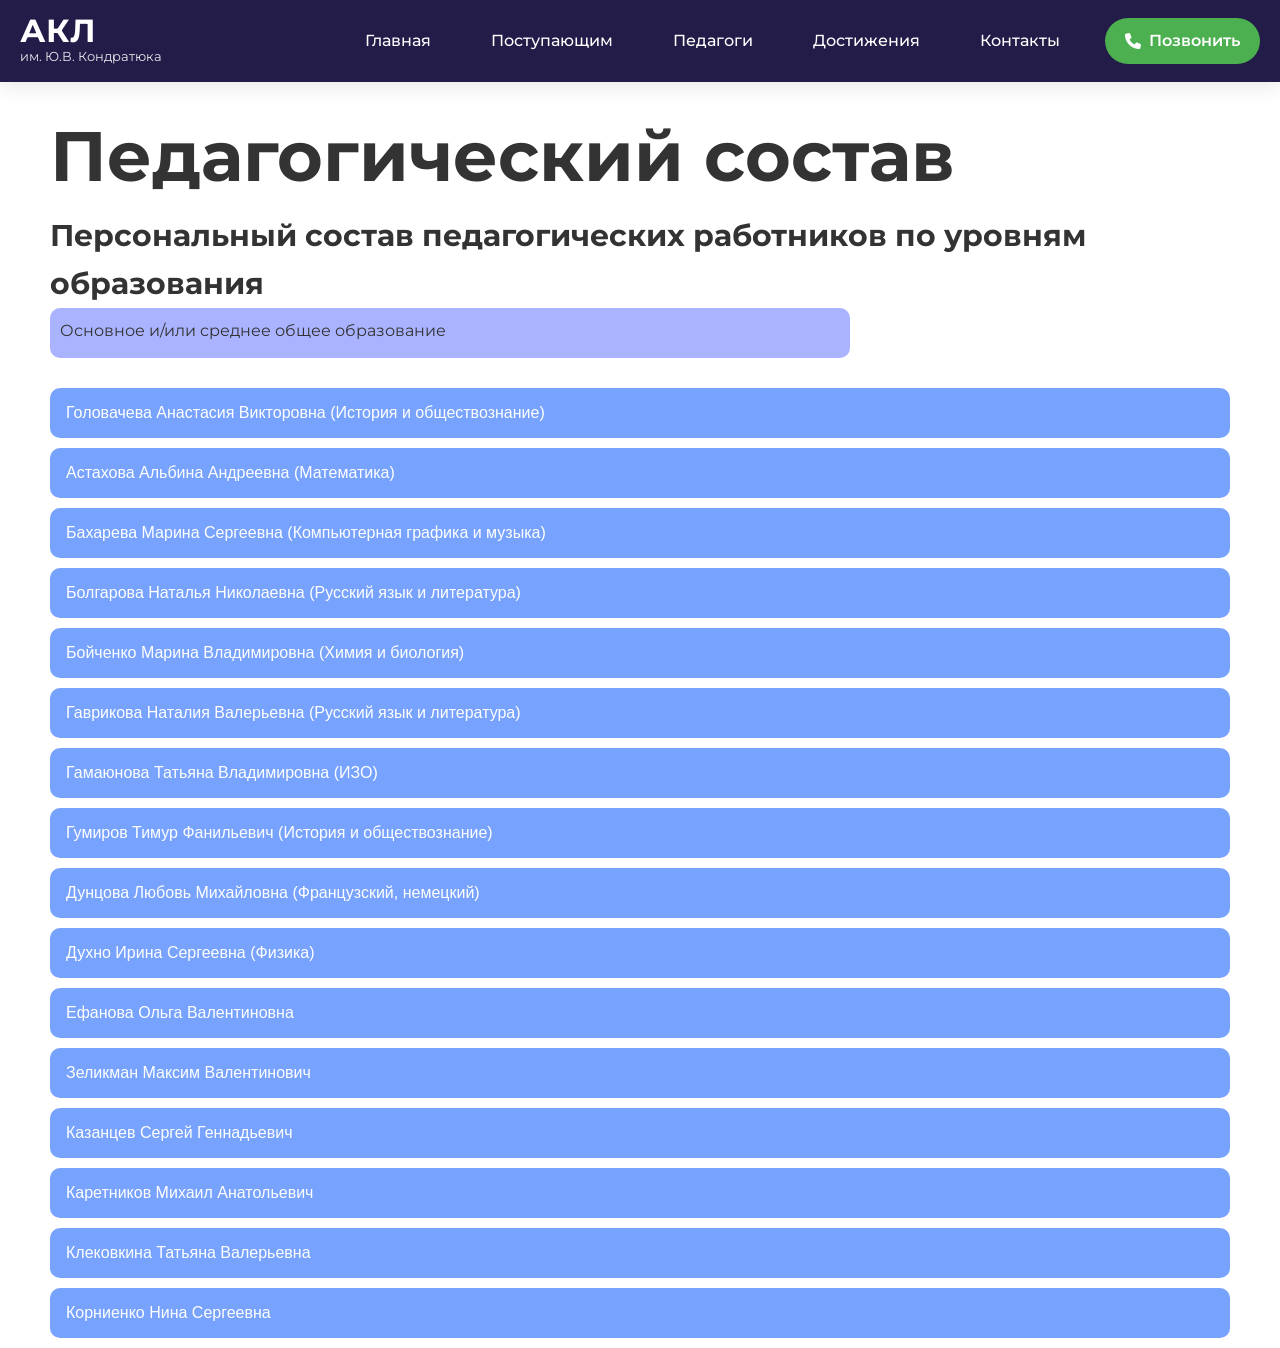
==== commit 9a5c3c15: "синий цвет для списка учителей" ====
--- a/ped_sostav.html
+++ b/ped_sostav.html
@@ -380,7 +380,7 @@
         }
 
         .dropbtn {
-            background-color: #4CAF50;
+            background-color: hsl(221, 97%, 73%);
             color: white;
             padding: 16px;
             font-size: 16px;
@@ -393,7 +393,7 @@
         }
 
         .dropbtn:hover {
-            background-color: #3d8b40;
+            background-color: hsl(221, 84%, 17%);
         }
 
         .all_ab_teacher {
--- a/styles.css
+++ b/styles.css
@@ -536,7 +536,7 @@
 }
 
 .dropbtn {
-  background-color: #6eadff;
+  background-color: #71afff;
   color: white;
   padding: 16px;
   font-size: 16px;
